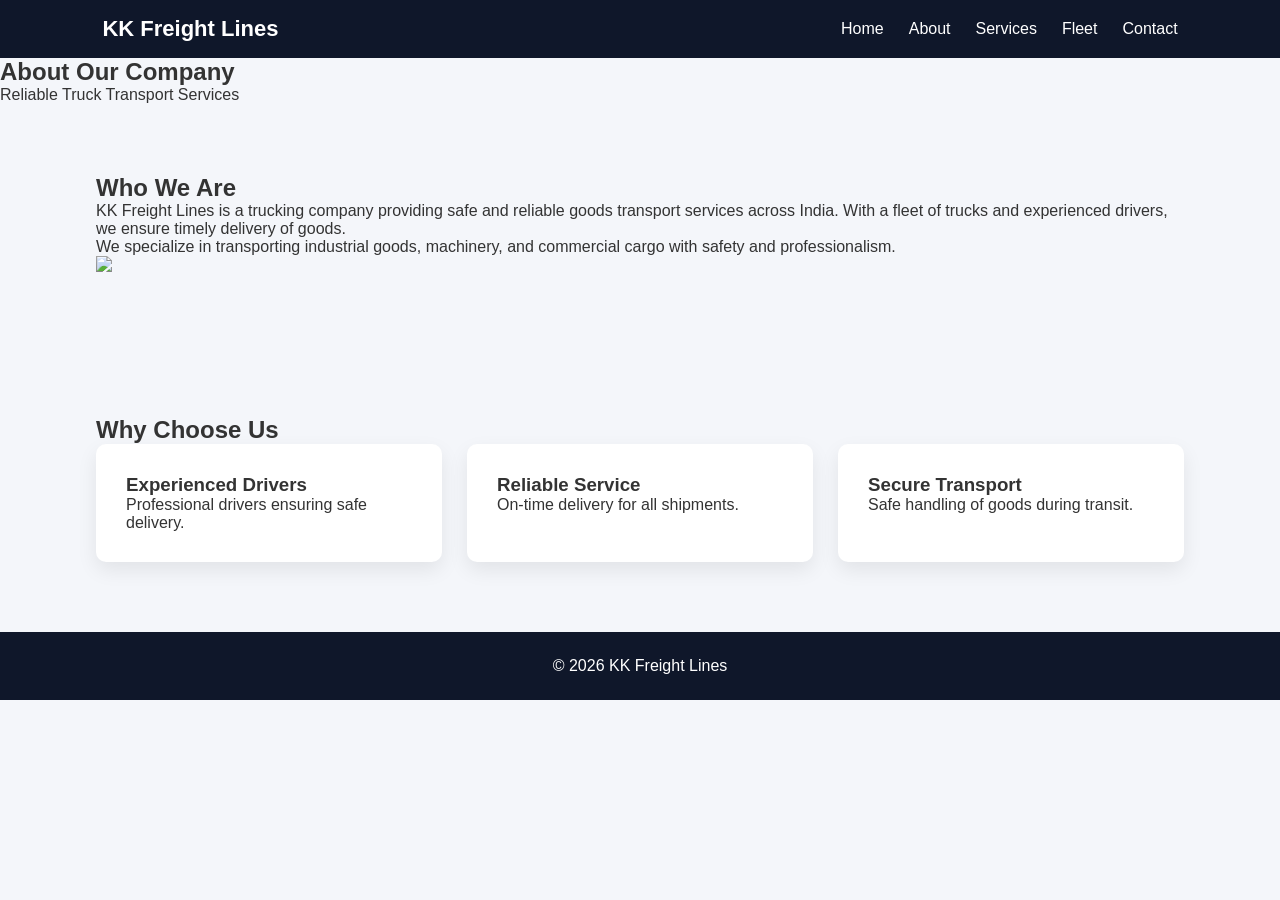
==== about.html @ e15be65c "Create about.html" ====
<!DOCTYPE html>
<html>
<head>

<title>About | KK Freight Lines</title>

<link rel="stylesheet" href="style.css">

<link rel="stylesheet"
href="https://cdnjs.cloudflare.com/ajax/libs/font-awesome/6.5.0/css/all.min.css">

</head>

<body>

<header>

<nav>

<div class="logo">KK Freight Lines</div>

<div class="menu-btn">
<i class="fas fa-bars"></i>
</div>

<ul>

<li><a href="index.html">Home</a></li>
<li><a href="about.html">About</a></li>
<li><a href="services.html">Services</a></li>
<li><a href="fleet.html">Fleet</a></li>
<li><a href="contact.html">Contact</a></li>

</ul>

</nav>

</header>

<section class="page-hero">

<h1>About Our Company</h1>

<p>Reliable Truck Transport Services</p>

</section>

<section class="container">

<div class="about-grid">

<div>

<h2>Who We Are</h2>

<p>
KK Freight Lines is a trucking company providing safe and reliable
goods transport services across India. With a fleet of trucks and
experienced drivers, we ensure timely delivery of goods.
</p>

<p>
We specialize in transporting industrial goods, machinery,
and commercial cargo with safety and professionalism.
</p>

</div>

<div>

<img src="images/truck1.jpg">

</div>

</div>

</section>

<section class="container">

<h2>Why Choose Us</h2>

<div class="grid">

<div class="card">

<h3>Experienced Drivers</h3>

<p>Professional drivers ensuring safe delivery.</p>

</div>

<div class="card">

<h3>Reliable Service</h3>

<p>On-time delivery for all shipments.</p>

</div>

<div class="card">

<h3>Secure Transport</h3>

<p>Safe handling of goods during transit.</p>

</div>

</div>

</section>

<footer>

<p>© 2026 KK Freight Lines</p>

</footer>

<script src="script.js"></script>

</body>

</html>
---- style.css ----
*{
margin:0;
padding:0;
box-sizing:border-box;
font-family: 'Segoe UI', sans-serif;
}

body{
background:#f4f6fa;
color:#333;
}

header{
background:#0f172a;
padding:16px 8%;
position:sticky;
top:0;
z-index:1000;
}

nav{
display:flex;
justify-content:space-between;
align-items:center;
}

.logo{
color:white;
font-size:22px;
font-weight:bold;
}

nav ul{
display:flex;
gap:25px;
list-style:none;
}

nav a{
color:white;
text-decoration:none;
font-weight:500;
}

.menu-btn{
display:none;
font-size:24px;
color:white;
cursor:pointer;
}

.hero{
height:90vh;
background:linear-gradient(rgba(0,0,0,.55),rgba(0,0,0,.55)),
url('../images/truck.jpg') center/cover;
display:flex;
align-items:center;
justify-content:center;
text-align:center;
color:white;
padding:20px;
}

.hero h1{
font-size:52px;
animation:fadeUp 1s ease;
}

.hero p{
margin:20px 0;
font-size:20px;
animation:fadeUp 1.4s ease;
}

.btn{
background:#ff6b00;
color:white;
padding:14px 30px;
text-decoration:none;
border-radius:6px;
font-weight:bold;
}

.container{
width:85%;
margin:auto;
padding:70px 0;
}

.grid{
display:grid;
grid-template-columns:repeat(auto-fit,minmax(250px,1fr));
gap:25px;
}

.card{
background:white;
padding:30px;
border-radius:10px;
box-shadow:0 8px 20px rgba(0,0,0,0.08);
transition:0.3s;
}

.card:hover{
transform:translateY(-6px);
}

.fleet img{
width:100%;
border-radius:10px;
height:180px;
object-fit:cover;
}

footer{
background:#0f172a;
color:white;
text-align:center;
padding:25px;
}

.whatsapp{
position:fixed;
bottom:25px;
right:25px;
background:#25D366;
width:60px;
height:60px;
border-radius:50%;
display:flex;
align-items:center;
justify-content:center;
color:white;
font-size:28px;
text-decoration:none;
box-shadow:0 6px 15px rgba(0,0,0,0.3);
}

@keyframes fadeUp{
from{
opacity:0;
transform:translateY(30px);
}
to{
opacity:1;
transform:translateY(0);
}
}

@media(max-width:768px){

nav ul{
display:none;
flex-direction:column;
background:#0f172a;
position:absolute;
top:60px;
right:8%;
padding:20px;
}

nav ul.active{
display:flex;
}

.menu-btn{
display:block;
}

.hero h1{
font-size:36px;
}

}
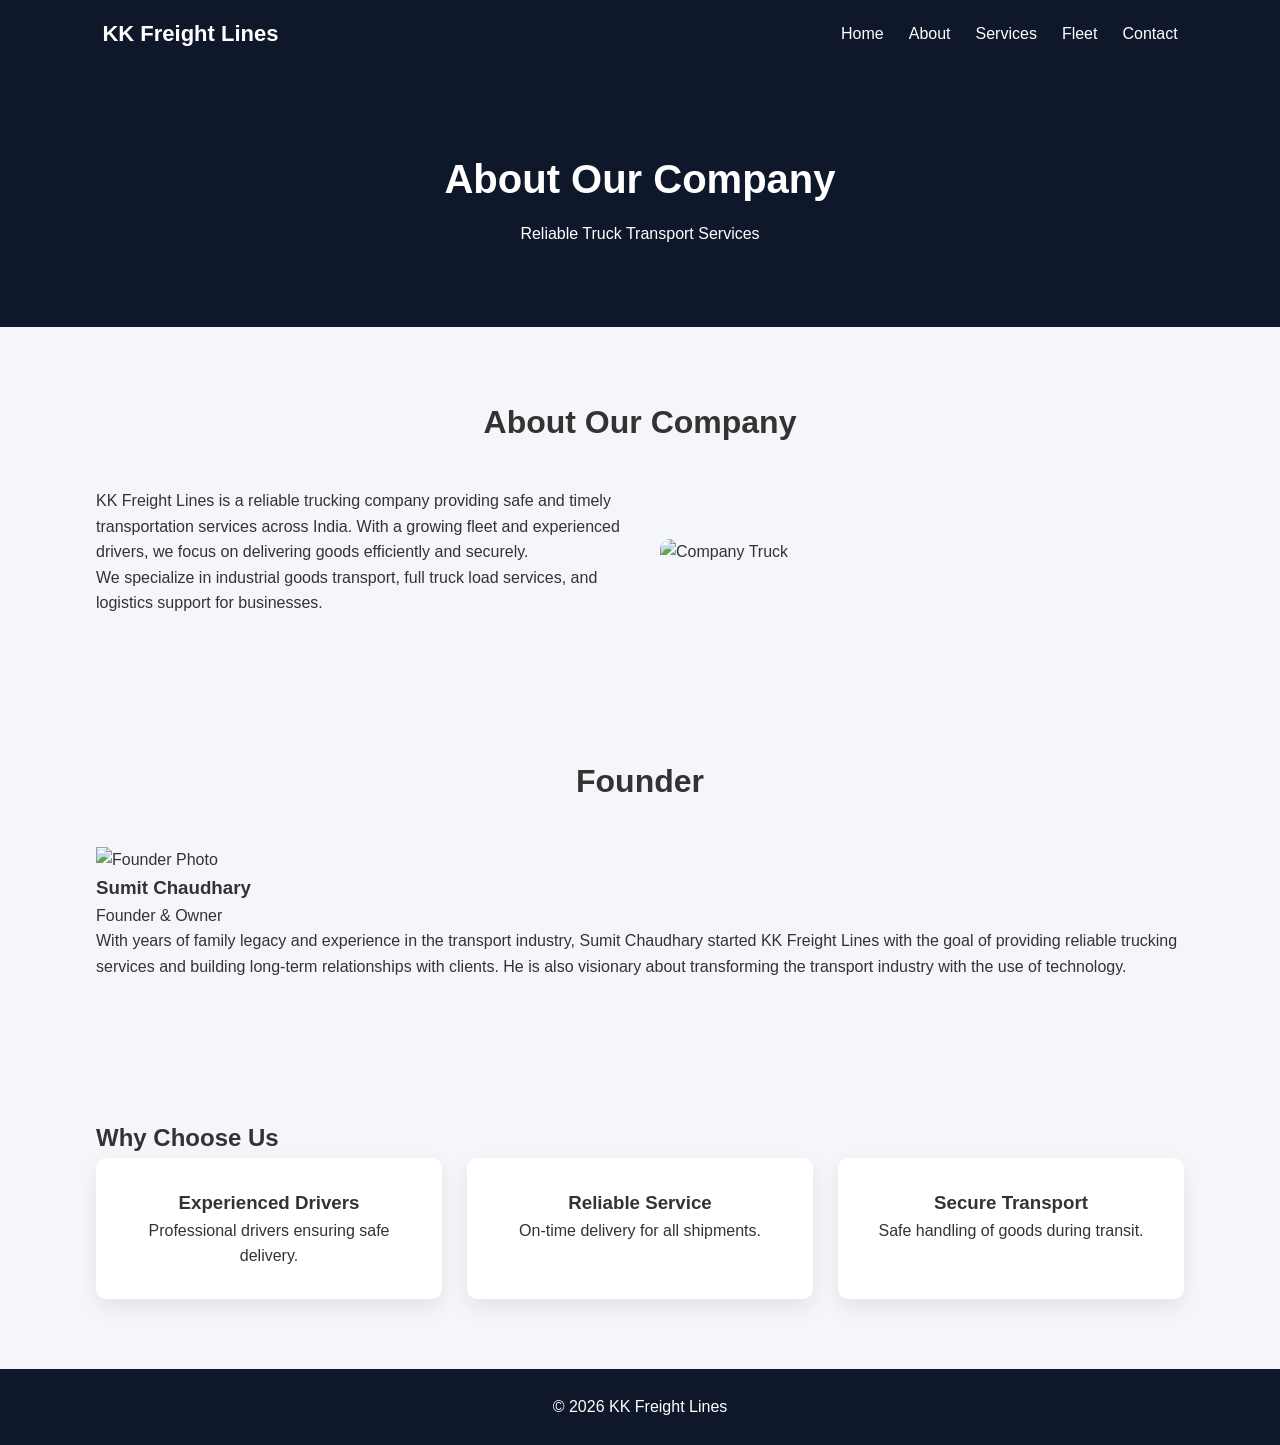
==== commit b217d728: "Update about.html" ====
--- a/about.html
+++ b/about.html
@@ -47,30 +47,57 @@
 
 <section class="container">
 
+<h2 class="section-title">About Our Company</h2>
+
 <div class="about-grid">
 
 <div>
 
-<h2>Who We Are</h2>
-
 <p>
-KK Freight Lines is a trucking company providing safe and reliable
-goods transport services across India. With a fleet of trucks and
-experienced drivers, we ensure timely delivery of goods.
+KK Freight Lines is a reliable trucking company providing
+safe and timely transportation services across India.
+With a growing fleet and experienced drivers,
+we focus on delivering goods efficiently and securely.
 </p>
 
 <p>
-We specialize in transporting industrial goods, machinery,
-and commercial cargo with safety and professionalism.
+We specialize in industrial goods transport,
+full truck load services, and logistics support
+for businesses.
 </p>
 
 </div>
 
 <div>
 
-<img src="images/truck1.jpg">
+<img src="images/truck1.jpg" alt="Company Truck">
 
 </div>
+
+</div>
+
+</section>
+
+
+
+<section class="container founder">
+
+<h2 class="section-title">Founder</h2>
+
+<div class="founder-card">
+
+<img src="https://drive.google.com/file/d/1GTbxHeHhiSRX-gZG_WRkrav4W5YddR2v/view?usp=drive_link" alt="Founder Photo">
+
+<h3>Sumit Chaudhary</h3>
+
+<p class="title">Founder & Owner</p>
+
+<p>
+With years of family legacy and experience in the transport industry,
+Sumit Chaudhary started KK Freight Lines with the goal of
+providing reliable trucking services and building
+long-term relationships with clients. He is also visionary about transforming the transport industry with the use of technology.
+</p>
 
 </div>
 
--- a/style.css
+++ b/style.css
@@ -8,7 +8,10 @@
 body{
 background:#f4f6fa;
 color:#333;
-}
+line-height:1.6;
+}
+
+/* HEADER */
 
 header{
 background:#0f172a;
@@ -49,6 +52,9 @@
 cursor:pointer;
 }
 
+
+/* HERO */
+
 .hero{
 height:90vh;
 background:linear-gradient(rgba(0,0,0,.55),rgba(0,0,0,.55)),
@@ -62,13 +68,14 @@
 }
 
 .hero h1{
-font-size:52px;
+font-size:50px;
+margin-bottom:15px;
 animation:fadeUp 1s ease;
 }
 
 .hero p{
-margin:20px 0;
 font-size:20px;
+margin-bottom:25px;
 animation:fadeUp 1.4s ease;
 }
 
@@ -81,17 +88,32 @@
 font-weight:bold;
 }
 
+
+/* SECTIONS */
+
 .container{
 width:85%;
 margin:auto;
 padding:70px 0;
 }
 
+.section-title{
+text-align:center;
+margin-bottom:40px;
+font-size:32px;
+}
+
+
+/* GRID */
+
 .grid{
 display:grid;
 grid-template-columns:repeat(auto-fit,minmax(250px,1fr));
 gap:25px;
 }
+
+
+/* CARD */
 
 .card{
 background:white;
@@ -99,18 +121,87 @@
 border-radius:10px;
 box-shadow:0 8px 20px rgba(0,0,0,0.08);
 transition:0.3s;
+text-align:center;
+}
+
+.card i{
+font-size:40px;
+color:#ff6b00;
+margin-bottom:15px;
 }
 
 .card:hover{
 transform:translateY(-6px);
 }
 
+
+/* PAGE HERO */
+
+.page-hero{
+background:#0f172a;
+color:white;
+text-align:center;
+padding:80px 20px;
+}
+
+.page-hero h1{
+font-size:40px;
+margin-bottom:10px;
+}
+
+
+/* ABOUT */
+
+.about-grid{
+display:grid;
+grid-template-columns:1fr 1fr;
+gap:40px;
+align-items:center;
+}
+
+.about-grid img{
+width:100%;
+border-radius:10px;
+}
+
+
+/* FLEET */
+
 .fleet img{
 width:100%;
-border-radius:10px;
 height:180px;
 object-fit:cover;
-}
+border-radius:10px;
+}
+
+
+/* CONTACT */
+
+.contact-grid{
+display:grid;
+grid-template-columns:1fr 1fr;
+gap:40px;
+}
+
+form input, form textarea{
+width:100%;
+padding:12px;
+margin-bottom:12px;
+border:1px solid #ddd;
+border-radius:4px;
+}
+
+form button{
+background:#ff6b00;
+border:none;
+padding:12px;
+color:white;
+cursor:pointer;
+border-radius:4px;
+}
+
+
+/* FOOTER */
 
 footer{
 background:#0f172a;
@@ -118,6 +209,9 @@
 text-align:center;
 padding:25px;
 }
+
+
+/* WHATSAPP */
 
 .whatsapp{
 position:fixed;
@@ -136,6 +230,9 @@
 box-shadow:0 6px 15px rgba(0,0,0,0.3);
 }
 
+
+/* ANIMATION */
+
 @keyframes fadeUp{
 from{
 opacity:0;
@@ -147,6 +244,9 @@
 }
 }
 
+
+/* MOBILE */
+
 @media(max-width:768px){
 
 nav ul{
@@ -171,4 +271,9 @@
 font-size:36px;
 }
 
-}+.about-grid,
+.contact-grid{
+grid-template-columns:1fr;
+}
+
+}
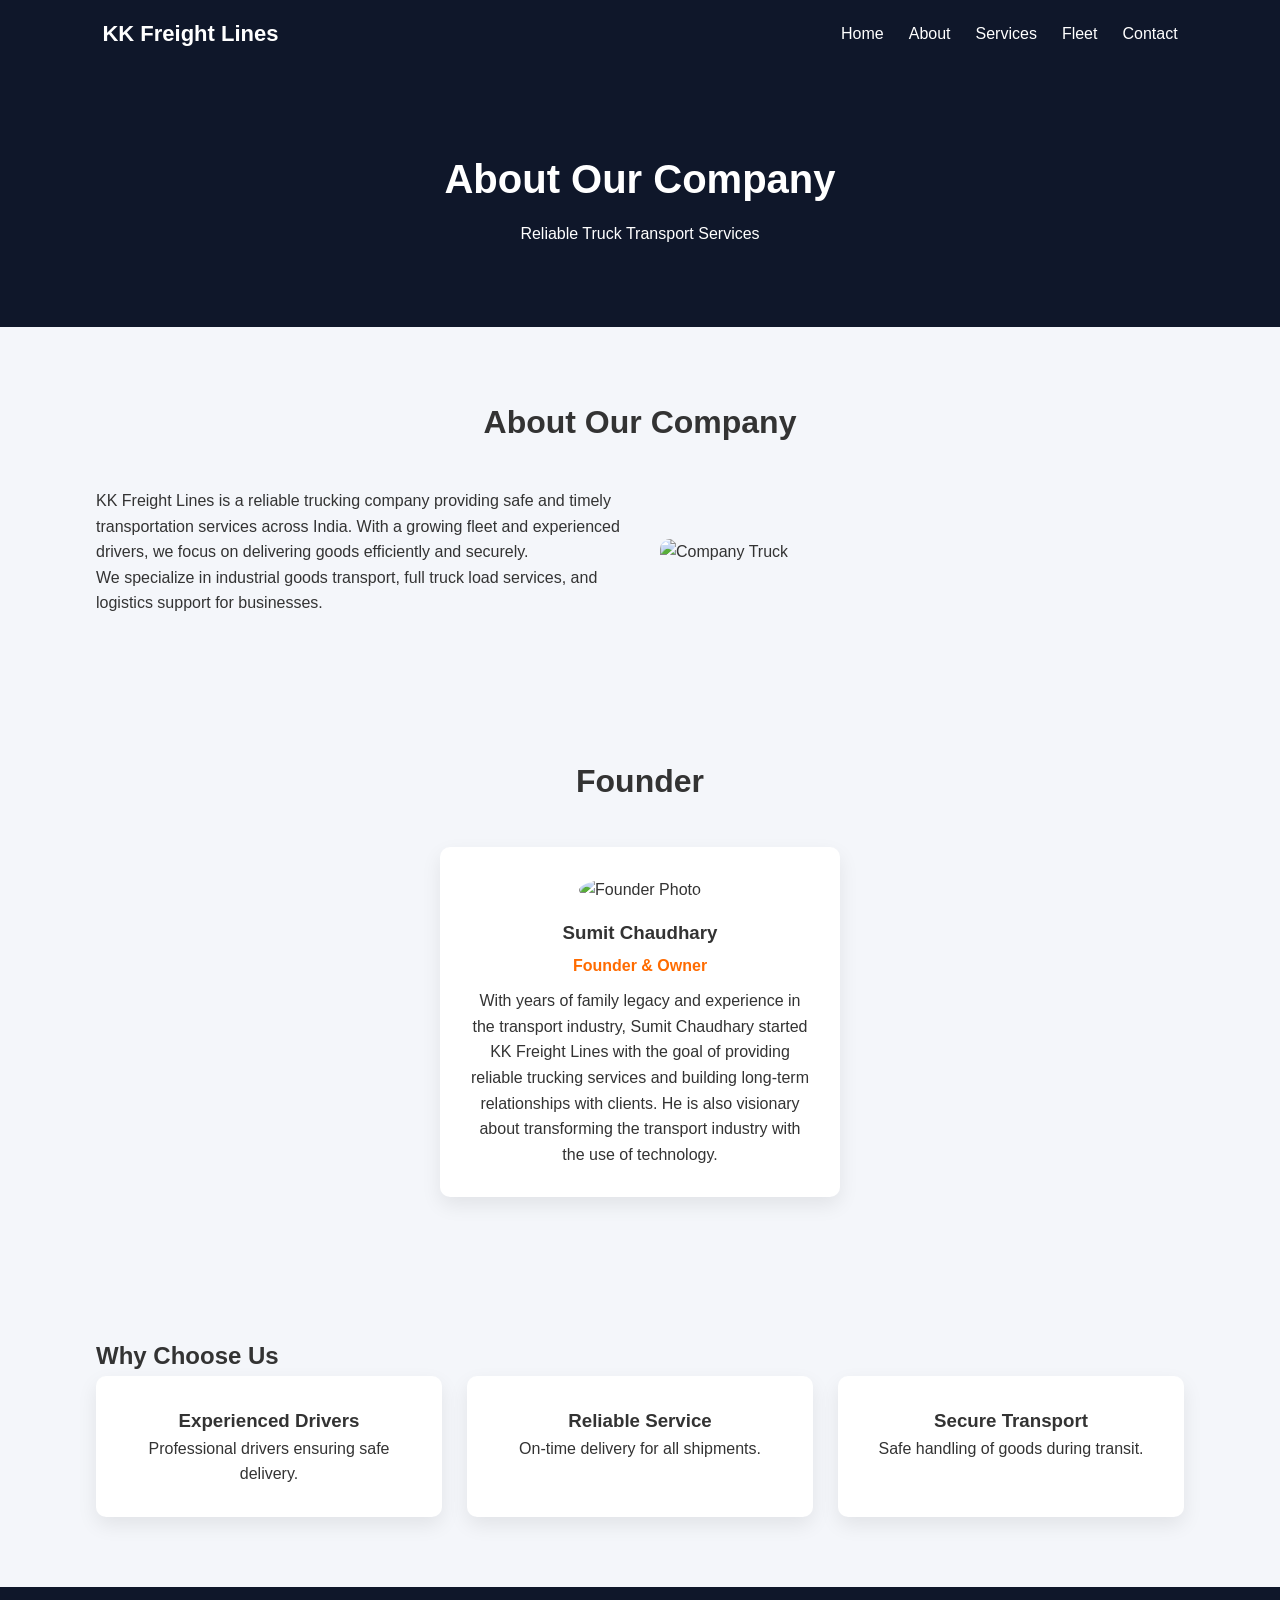
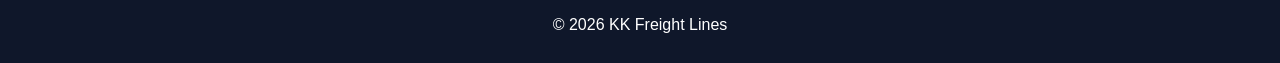
==== commit d91facbc: "Update about.html" ====
--- a/about.html
+++ b/about.html
@@ -90,7 +90,7 @@
 
 <h3>Sumit Chaudhary</h3>
 
-<p class="title">Founder & Owner</p>
+<p class="title" style="bold">Founder & Owner</p>
 
 <p>
 With years of family legacy and experience in the transport industry,
--- a/style.css
+++ b/style.css
@@ -157,6 +157,39 @@
 grid-template-columns:1fr 1fr;
 gap:40px;
 align-items:center;
+}
+
+/* FOUNDER SECTION */
+
+.founder{
+text-align:center;
+}
+
+.founder-card{
+max-width:400px;
+margin:auto;
+background:white;
+padding:30px;
+border-radius:10px;
+box-shadow:0 8px 20px rgba(0,0,0,0.08);
+}
+
+.founder-card img{
+width:160px;
+height:160px;
+border-radius:50%;
+object-fit:cover;
+margin-bottom:15px;
+}
+
+.founder-card h3{
+margin-bottom:5px;
+}
+
+.founder-card .title{
+color:#ff6b00;
+font-weight:bold;
+margin-bottom:10px;
 }
 
 .about-grid img{
@@ -277,3 +310,4 @@
 }
 
 }
+
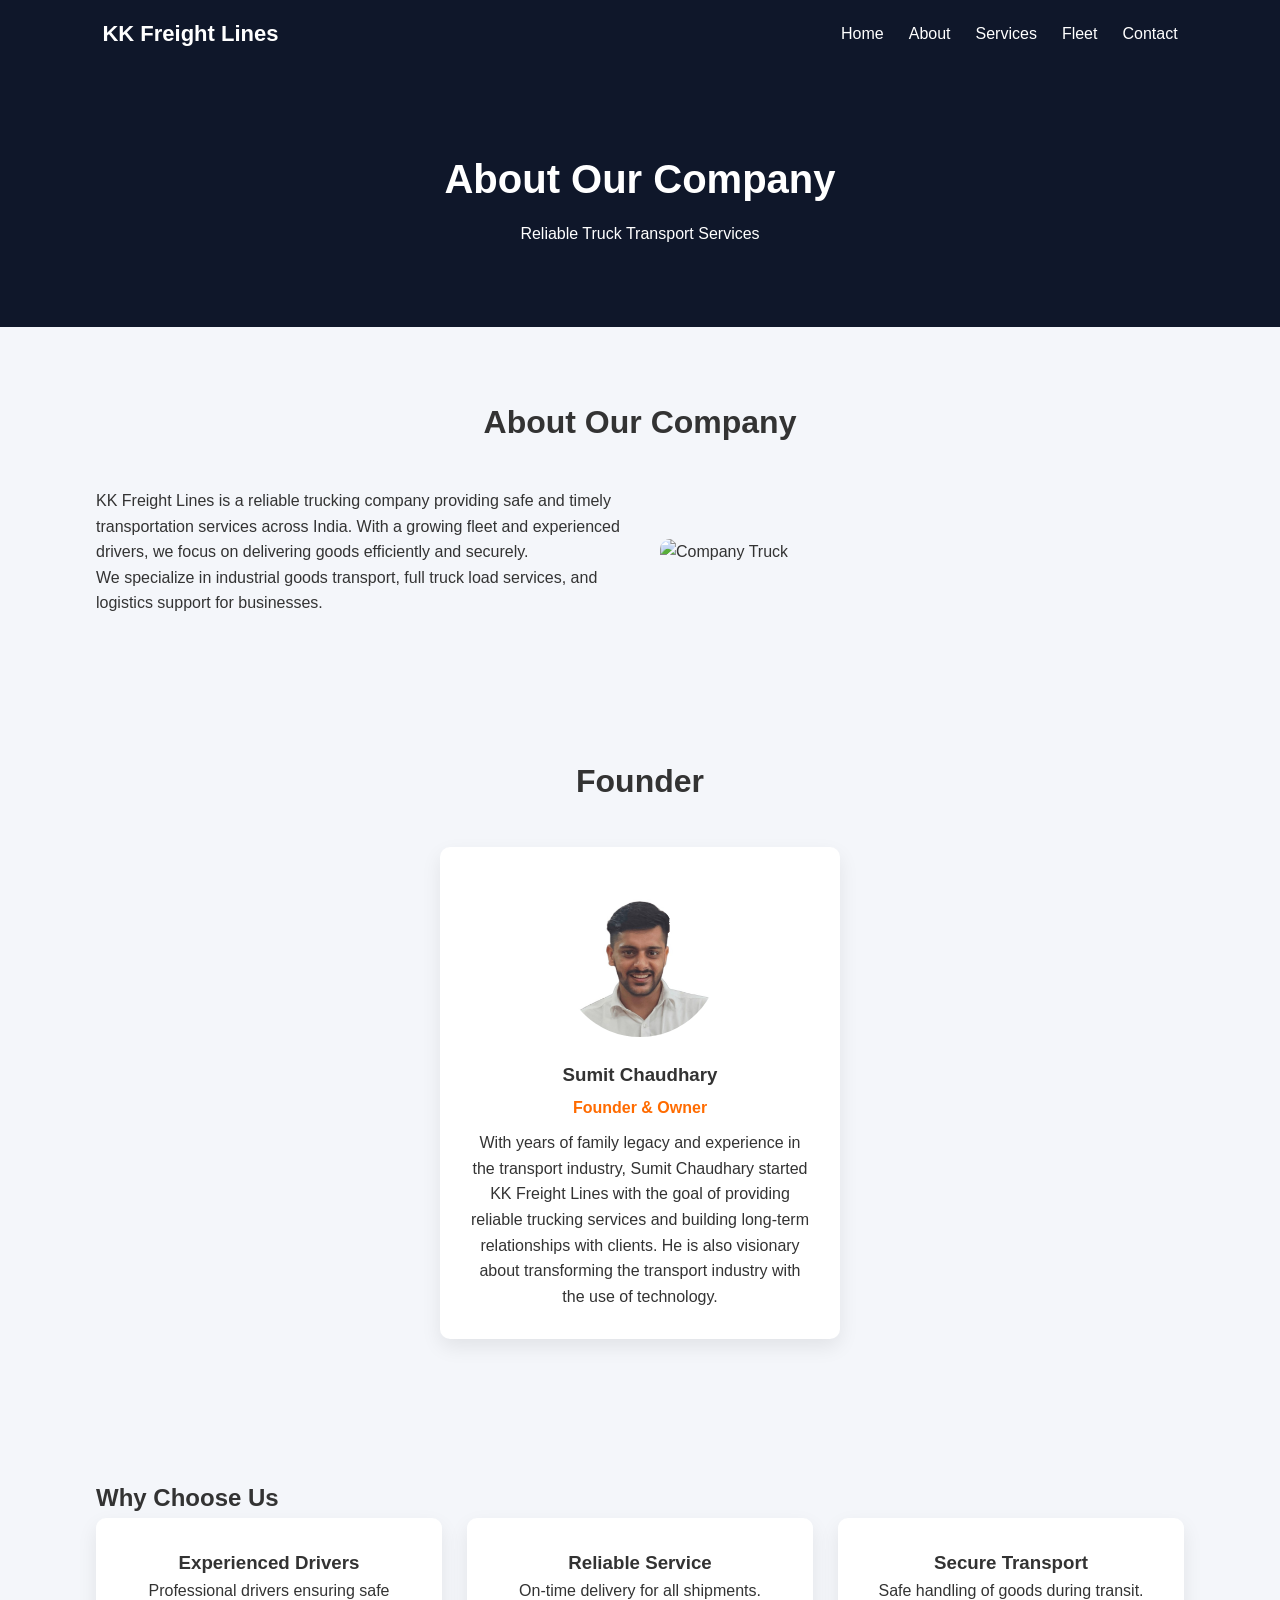
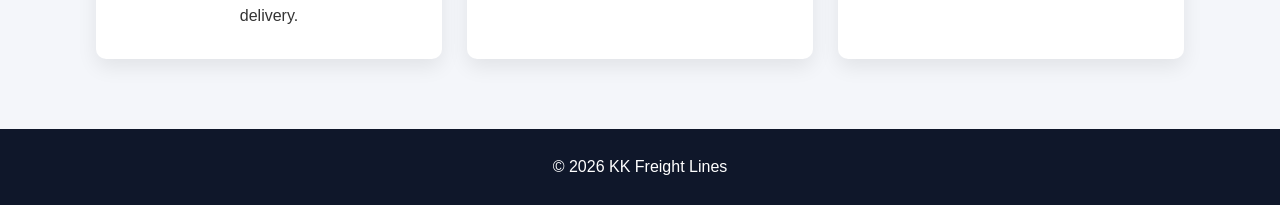
==== commit 1522befc: "Update about.html" ====
--- a/about.html
+++ b/about.html
@@ -86,7 +86,7 @@
 
 <div class="founder-card">
 
-<img src="https://drive.google.com/file/d/1GTbxHeHhiSRX-gZG_WRkrav4W5YddR2v/view?usp=drive_link" alt="Founder Photo">
+<img src="founder2.jpg" alt="Founder Photo">
 
 <h3>Sumit Chaudhary</h3>
 
